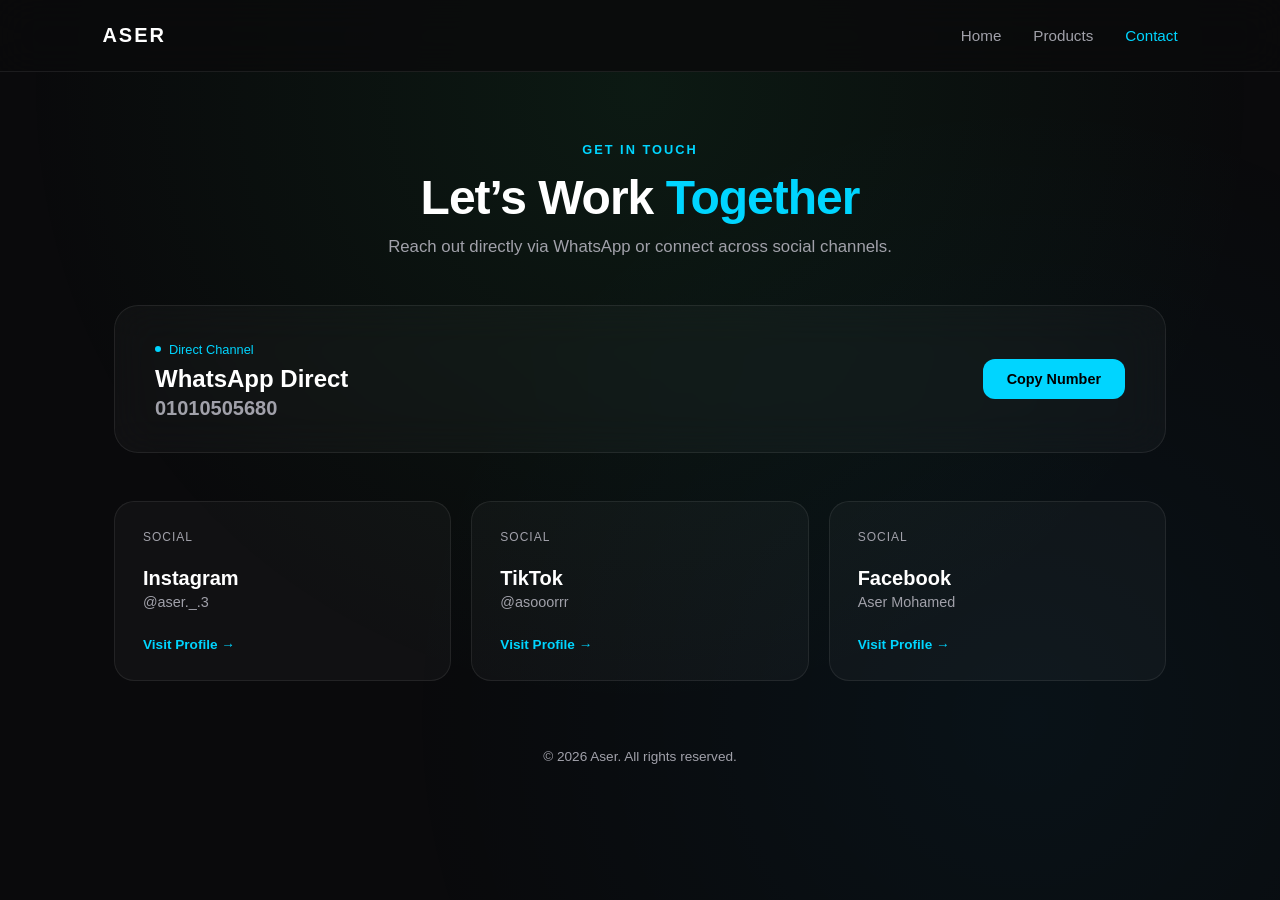
==== contact.html @ dec80453 "Add files via upload" ====
<!DOCTYPE html>
<html lang="en">
<head>
    <meta charset="UTF-8">
    <meta name="viewport" content="width=device-width, initial-scale=1.0">
    <title>Contact | Aser</title>
    <link rel="stylesheet" href="contact.css">
</head>
<body>

    <!-- Unified Background Mesh -->
    <div class="bg-gradient-mesh"></div>

    <!-- Header Navigation -->
    <header class="navbar animate-nav">
        <a href="index.html" class="logo">ASER</a>
        <nav class="nav-links">
            <a href="index.html">Home</a>
            <a href="index.html#product-section">Products</a>
            <a href="contact.html" class="active">Contact</a>
        </nav>
    </header>

    <!-- Main Section matching Home/Products structure -->
    <main class="page-container">
        
        <!-- Hero Section Header -->
        <section class="contact-hero animate-hero">
            <span class="section-tag">GET IN TOUCH</span>
            <h1 class="page-title">Let’s Work <span class="highlight">Together</span></h1>
            <p class="section-subtitle">Reach out directly via WhatsApp or connect across social channels.</p>
        </section>

        <!-- Main Featured Contact Banner (Matches Products Card Style) -->
        <section class="featured-card-wrapper animate-item">
            <div class="contact-card featured-card" onclick="copyWhatsApp(event)">
                <div class="card-content">
                    <div class="status-indicator">
                        <span class="dot"></span>
                        <span>Direct Channel</span>
                    </div>
                    <h2>WhatsApp Direct</h2>
                    <p class="phone-display" id="whatsappNum">01010505680</p>
                </div>
                <button class="action-btn" id="copyBtn" type="button">Copy Number</button>
            </div>
        </section>

        <!-- Social Grid matching Product Grid -->
        <section class="grid-section">
            <div class="social-grid">

                <a href="https://www.instagram.com/aser._.3/" target="_blank" class="grid-card animate-item">
                    <div class="card-badge">Social</div>
                    <div class="card-body">
                        <h3>Instagram</h3>
                        <p>@aser._.3</p>
                    </div>
                    <span class="card-link-text">Visit Profile &rarr;</span>
                </a>

                <a href="https://www.tiktok.com/@asooorrr" target="_blank" class="grid-card animate-item">
                    <div class="card-badge">Social</div>
                    <div class="card-body">
                        <h3>TikTok</h3>
                        <p>@asooorrr</p>
                    </div>
                    <span class="card-link-text">Visit Profile &rarr;</span>
                </a>

                <a href="https://www.facebook.com/aser.mohamedadelazim/" target="_blank" class="grid-card animate-item">
                    <div class="card-badge">Social</div>
                    <div class="card-body">
                        <h3>Facebook</h3>
                        <p>Aser Mohamed</p>
                    </div>
                    <span class="card-link-text">Visit Profile &rarr;</span>
                </a>

            </div>
        </section>

        <footer class="site-footer animate-item">
            <p>&copy; 2026 Aser. All rights reserved.</p>
        </footer>

    </main>

    <script>
        function copyWhatsApp(event) {
            const number = document.getElementById("whatsappNum").innerText;
            const btn = document.getElementById("copyBtn");

            navigator.clipboard.writeText(number).then(() => {
                btn.innerText = "Copied!";
                btn.classList.add("success");

                setTimeout(() => {
                    btn.innerText = "Copy Number";
                    btn.classList.remove("success");
                }, 2000);
            });
        }
    </script>
</body>
</html>
---- contact.css ----
:root {
    --bg-dark: #0a0a0c;
    --card-bg: rgba(255, 255, 255, 0.03);
    --card-border: rgba(255, 255, 255, 0.08);
    --accent: #00d5ff;
    --text-primary: #ffffff;
    --text-secondary: #a1a1aa;
}

* {
    margin: 0;
    padding: 0;
    box-sizing: border-box;
    font-family: -apple-system, BlinkMacSystemFont, "Segoe UI", Roboto, sans-serif;
}

body {
    background-color: var(--bg-dark);
    color: var(--text-primary);
    min-height: 100vh;
    overflow-x: hidden;
}

/* Background Atmosphere */
.bg-gradient-mesh {
    position: fixed;
    top: 0;
    left: 0;
    width: 100vw;
    height: 100vh;
    background: radial-gradient(circle at 50% 10%, rgba(37, 211, 102, 0.08) 0%, transparent 60%),
                radial-gradient(circle at 80% 80%, rgba(0, 180, 255, 0.05) 0%, transparent 50%);
    pointer-events: none;
    z-index: 0;
}

/* Navbar Style Matching Home/Products */
.navbar {
    position: fixed;
    top: 0;
    width: 100%;
    display: flex;
    justify-content: space-between;
    align-items: center;
    padding: 24px 8%;
    background: rgba(10, 10, 12, 0.8);
    backdrop-filter: blur(20px);
    border-bottom: 1px solid var(--card-border);
    z-index: 100;
}

.logo {
    font-size: 1.25rem;
    font-weight: 800;
    letter-spacing: 2px;
    color: var(--text-primary);
    text-decoration: none;
}

.nav-links {
    display: flex;
    gap: 32px;
}

.nav-links a {
    color: var(--text-secondary);
    text-decoration: none;
    font-size: 0.95rem;
    font-weight: 500;
    transition: color 0.3s ease;
}

.nav-links a:hover,
.nav-links a.active {
    color: var(--accent);
}

/* Main Layout Wrapper */
.page-container {
    position: relative;
    z-index: 1;
    max-width: 1100px;
    margin: 0 auto;
    padding: 140px 24px 60px 24px;
    display: flex;
    flex-direction: column;
    gap: 48px;
}

/* Hero Section */
.contact-hero {
    text-align: center;
    max-width: 600px;
    margin: 0 auto;
}

.section-tag {
    font-size: 0.8rem;
    font-weight: 700;
    letter-spacing: 2px;
    color: var(--accent);
    text-transform: uppercase;
}

.page-title {
    font-size: 3rem;
    font-weight: 800;
    margin: 12px 0;
    letter-spacing: -1px;
}

.highlight {
    color: var(--accent);
}

.section-subtitle {
    color: var(--text-secondary);
    font-size: 1.05rem;
}

/* Featured Card (WhatsApp) */
.featured-card {
    background: var(--card-bg);
    border: 1px solid var(--card-border);
    border-radius: 24px;
    padding: 32px 40px;
    display: flex;
    justify-content: space-between;
    align-items: center;
    backdrop-filter: blur(20px);
    transition: transform 0.3s ease, border-color 0.3s ease, box-shadow 0.3s ease;
    cursor: pointer;
}

.featured-card:hover {
    transform: translateY(-4px);
    border-color: rgba(0, 213, 255, 0.4);
    box-shadow: 0 20px 40px rgba(0, 0, 0, 0.5);
}

.status-indicator {
    display: inline-flex;
    align-items: center;
    gap: 8px;
    font-size: 0.8rem;
    color: var(--accent);
    margin-bottom: 8px;
}

.status-indicator .dot {
    width: 6px;
    height: 6px;
    background: var(--accent);
    border-radius: 50%;
}

.featured-card h2 {
    font-size: 1.5rem;
    margin-bottom: 4px;
}

.phone-display {
    font-size: 1.25rem;
    font-weight: 700;
    color: var(--text-secondary);
}

.action-btn {
    background: var(--accent);
    color: #000;
    border: none;
    padding: 12px 24px;
    border-radius: 12px;
    font-weight: 700;
    font-size: 0.9rem;
    cursor: pointer;
    transition: background 0.3s ease, transform 0.2s ease;
}

.action-btn.success {
    background: #ffffff;
}

/* Grid Cards (Matching Product Cards) */
.social-grid {
    display: grid;
    grid-template-columns: repeat(3, 1fr);
    gap: 20px;
}

.grid-card {
    background: var(--card-bg);
    border: 1px solid var(--card-border);
    border-radius: 20px;
    padding: 28px;
    text-decoration: none;
    color: var(--text-primary);
    display: flex;
    flex-direction: column;
    justify-content: space-between;
    min-height: 180px;
    transition: transform 0.3s ease, border-color 0.3s ease;
}

.grid-card:hover {
    transform: translateY(-6px);
    border-color: rgba(255, 255, 255, 0.2);
}

.card-badge {
    align-self: flex-start;
    font-size: 0.75rem;
    color: var(--text-secondary);
    text-transform: uppercase;
    letter-spacing: 1px;
}

.grid-card h3 {
    font-size: 1.25rem;
    margin-top: 12px;
}

.grid-card p {
    color: var(--text-secondary);
    font-size: 0.9rem;
    margin-top: 4px;
}

.card-link-text {
    font-size: 0.85rem;
    font-weight: 600;
    color: var(--accent);
    margin-top: 16px;
    display: inline-block;
}

/* Page Animations */
.animate-nav { animation: fadeInDown 0.6s ease forwards; }
.animate-hero { animation: fadeInUp 0.7s ease 0.1s forwards; opacity: 0; }
.animate-item { animation: fadeInUp 0.7s ease 0.2s forwards; opacity: 0; }

@keyframes fadeInDown {
    from { opacity: 0; transform: translateY(-20px); }
    to { opacity: 1; transform: translateY(0); }
}

@keyframes fadeInUp {
    from { opacity: 0; transform: translateY(20px); }
    to { opacity: 1; transform: translateY(0); }
}

.site-footer {
    text-align: center;
    color: var(--text-secondary);
    font-size: 0.85rem;
    margin-top: 20px;
}

@media (max-width: 768px) {
    .featured-card {
        flex-direction: column;
        align-items: flex-start;
        gap: 20px;
    }
    .social-grid {
        grid-template-columns: 1fr;
    }
}
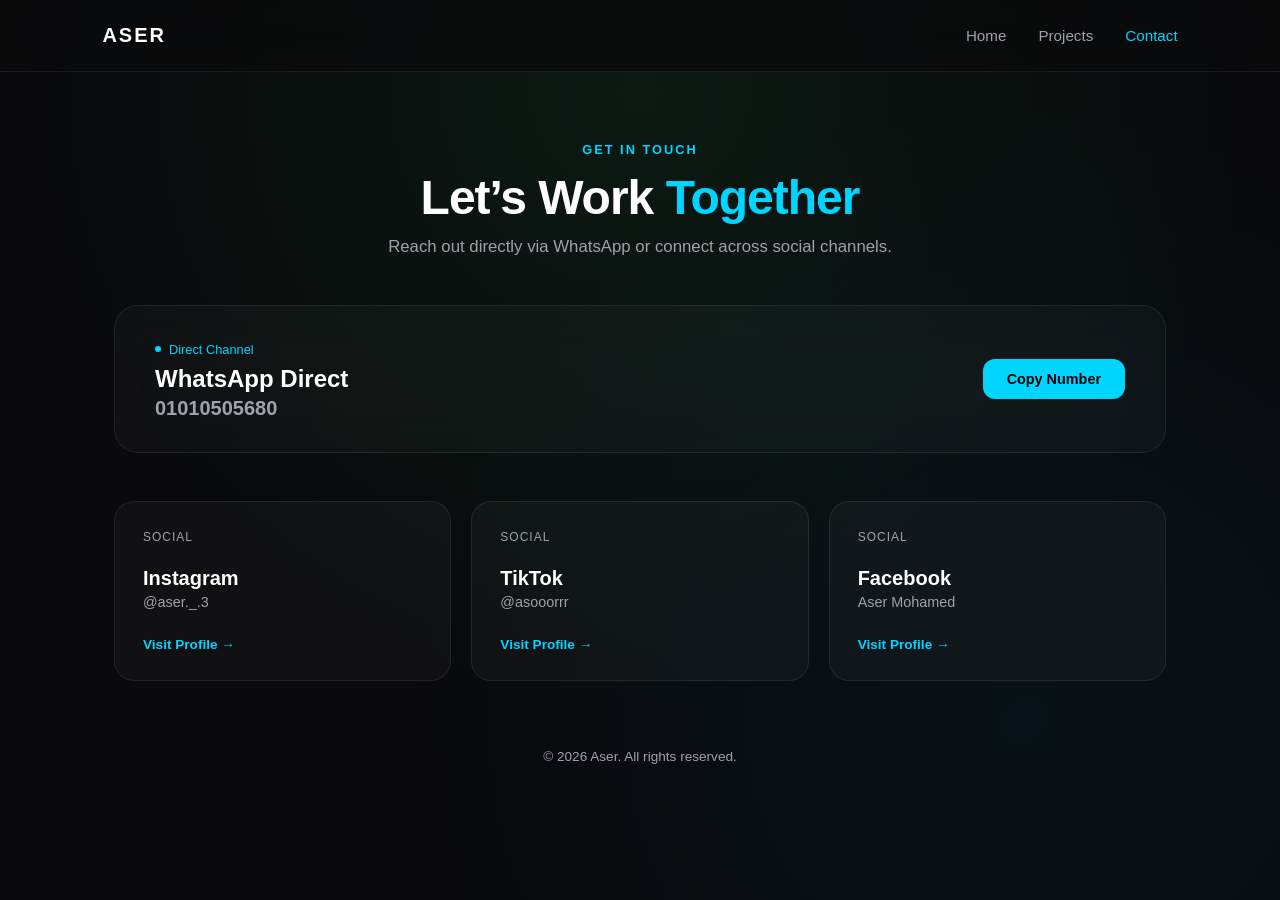
==== commit 6748db61: "Fix HTML encoding issues in contact.html" ====
--- a/contact.html
+++ b/contact.html
@@ -16,7 +16,7 @@
         <a href="index.html" class="logo">ASER</a>
         <nav class="nav-links">
             <a href="index.html">Home</a>
-            <a href="index.html#product-section">Products</a>
+            <a href="index.html#product-section">Projects</a>
             <a href="contact.html" class="active">Contact</a>
         </nav>
     </header>
@@ -103,4 +103,4 @@
         }
     </script>
 </body>
-</html>+</html>
